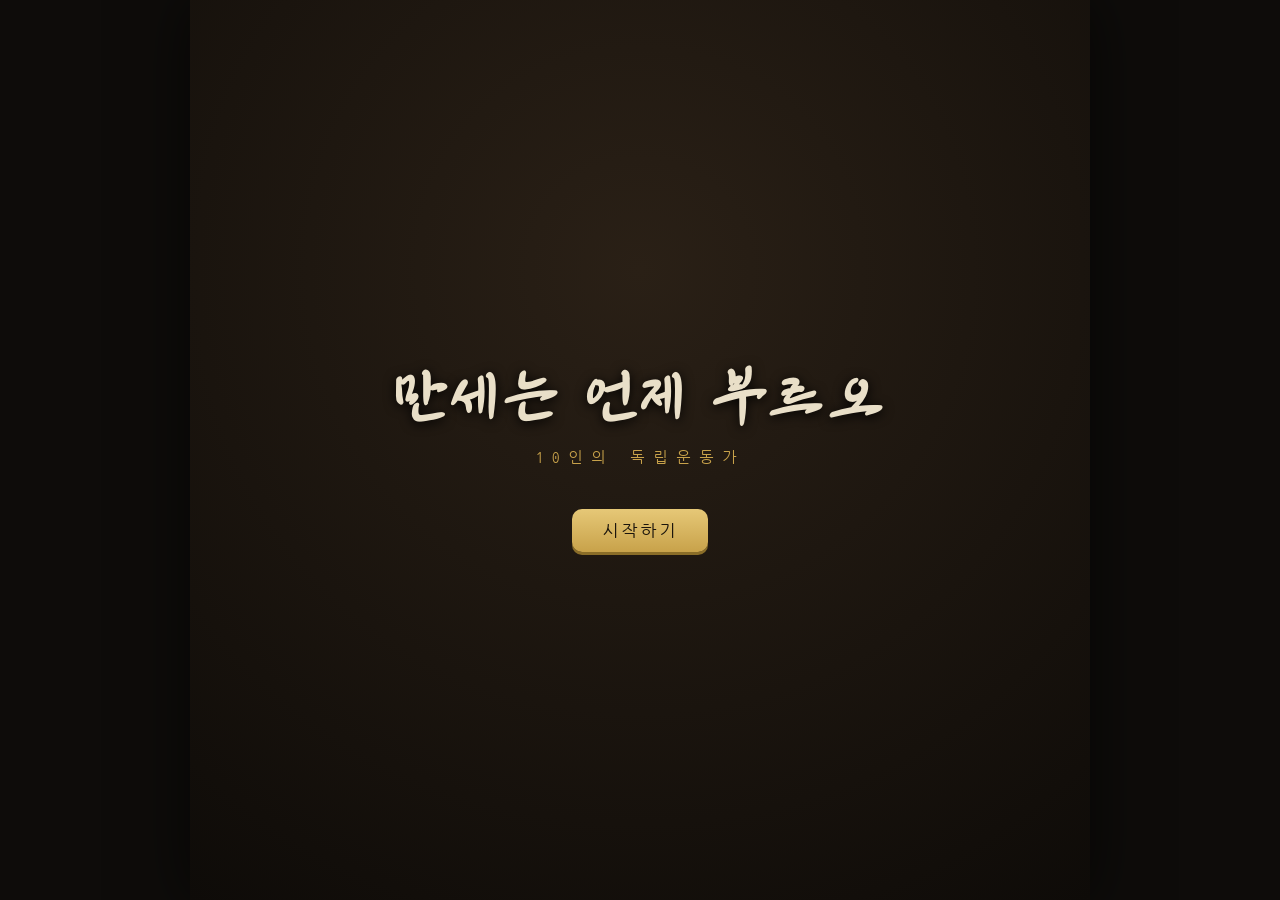
==== el/index.html @ 87f53710 "학년별 주소 /el/ /md/ 추가 (한글 파라미터 제거) - app/index.html 하나를 원본으로 두고 학년 페이지는 빌드 시 생성 - ?grade=%EC%A4%91%EB%" ====
<!DOCTYPE html>
<html lang="ko">
<head>
  <base href="../">
  <script>window.__GRADE = "el";</script>
<meta charset="utf-8">
<meta name="viewport" content="width=device-width, initial-scale=1, maximum-scale=1, user-scalable=no">
<title>만세는 언제 부르오</title>
<link rel="icon" href="data:,">
<link rel="stylesheet" href="css/style.css">
</head>
<body>
<div id="app">

  <!-- ① 타이틀 -->
  <section id="screen-title" class="screen">
    <div class="title-inner">
      <h1 class="logo-main" data-k="title.logo_main">만세는 언제 부르오</h1>
      <p class="logo-sub" data-k="title.logo_sub">10인의 독립운동가</p>
      <button id="btn-start" class="btn-primary">시작하기</button>
    </div>
  </section>

  <!-- 인게임 무대 -->
  <section id="stage" class="screen hidden">
    <div id="bg" class="bg"><div id="bg-caption" class="bg-caption"></div></div>

    <!-- 미니메뉴 (우상단) -->
    <div id="minimenu">
      <button id="btn-codex" title="도감">▤</button>
      <button id="btn-settings" title="설정">⚙</button>
    </div>

    <!-- 캡션 층(장소전환/이름 자막/증표 자막) -->
    <div id="caption-layer" class="caption-layer hidden"></div>

    <!-- 몽타주 초상 층(엔딩) -->
    <div id="portrait-layer" class="portrait-layer hidden"></div>

    <!-- 편지 전체화면 층(친필 서체) -->
    <div id="letter-layer" class="letter-layer hidden">
      <p id="letter-text" class="letter-text"></p>
      <span class="letter-cont cont-indicator">▼</span>
    </div>

    <!-- 선택지/군중 층 -->
    <div id="choice-layer" class="choice-layer hidden"></div>

    <!-- 대사 상자 -->
    <div id="dialogue-box" class="dialogue-box hidden">
      <p id="dialogue-text" class="dialogue-text"></p>
      <span id="dialogue-cont" class="cont-indicator">▼</span>
    </div>

    <!-- 학습 패널(A₂) -->
    <div id="learn-panel" class="learn-panel hidden">
      <div class="learn-inner">
        <p id="learn-text" class="learn-text"></p>
        <div class="learn-nav">
          <button id="learn-prev">◀ 이전</button>
          <span id="learn-progress">1/1</span>
          <button id="learn-next">다음 ▶</button>
        </div>
      </div>
    </div>

    <!-- 퀴즈 패널 -->
    <div id="quiz-panel" class="quiz-panel hidden">
      <div class="quiz-inner">
        <p id="quiz-q" class="quiz-q"></p>
        <div id="quiz-options" class="quiz-options"></div>
        <p id="quiz-feedback" class="quiz-feedback hidden"></p>
        <button id="quiz-continue" class="btn-primary hidden">계속</button>
      </div>
    </div>
  </section>

  <!-- 도감(전체화면) -->
  <section id="screen-codex" class="screen hidden">
    <header class="codex-header">
      <span id="codex-progress" class="codex-side"></span>
      <span class="codex-title" data-k="codex.title">만난 사람들</span>
      <button id="codex-close" class="codex-side codex-x">닫기</button>
    </header>
    <p id="codex-guide" class="codex-guide"></p>
    <div id="codex-grid" class="codex-grid"></div>
  </section>

  <!-- 설정(모달) -->
  <section id="screen-settings" class="overlay hidden">
    <div class="settings-panel">
      <h2 data-k="settings.title">설정</h2>
      <label class="set-row"><span data-k="settings.sfx">효과음</span>
        <input type="range" id="set-sfx" min="0" max="100" value="80"></label>
      <label class="set-row"><span data-k="settings.bgm">배경음</span>
        <input type="range" id="set-bgm" min="0" max="100" value="60"></label>
      <div class="set-row"><span data-k="settings.text_speed">글자 속도</span>
        <div class="speed-btns">
          <button class="speed-btn" data-speed="느리게">느리게</button>
          <button class="speed-btn is-on" data-speed="보통">보통</button>
          <button class="speed-btn" data-speed="빠르게">빠르게</button>
        </div>
      </div>
      <button id="settings-close" class="btn-primary" data-k="settings.btn_close">닫기</button>
    </div>
  </section>

  <!-- ⑤ 결과 -->
  <section id="screen-result" class="screen hidden">
    <h2 id="result-heading" class="result-heading">10인의 독립운동가</h2>
    <div id="result-grid" class="result-grid"></div>
    <button id="result-codex" class="result-topbtn">도감 자세히 보기</button>
    <div class="result-foot">
      <button id="result-exit" class="btn-ghost">종료</button>
      <button id="result-save" class="btn-primary">저장하기</button>
    </div>
  </section>

  <!-- 크레딧 -->
  <section id="screen-credits" class="screen hidden">
    <div id="credits-scroll" class="credits-scroll"></div>
    <p class="credits-hint">화면을 누르면 처음으로 돌아갑니다</p>
  </section>

  <!-- 로딩 -->
  <section id="screen-loading" class="screen">
    <p class="loading-text" data-k="loading.text">불러오는 중…</p>
  </section>

</div>

<script src="js/engine.js"></script>
<script src="js/screens.js"></script>
<script src="js/main.js"></script>
</body>
</html>
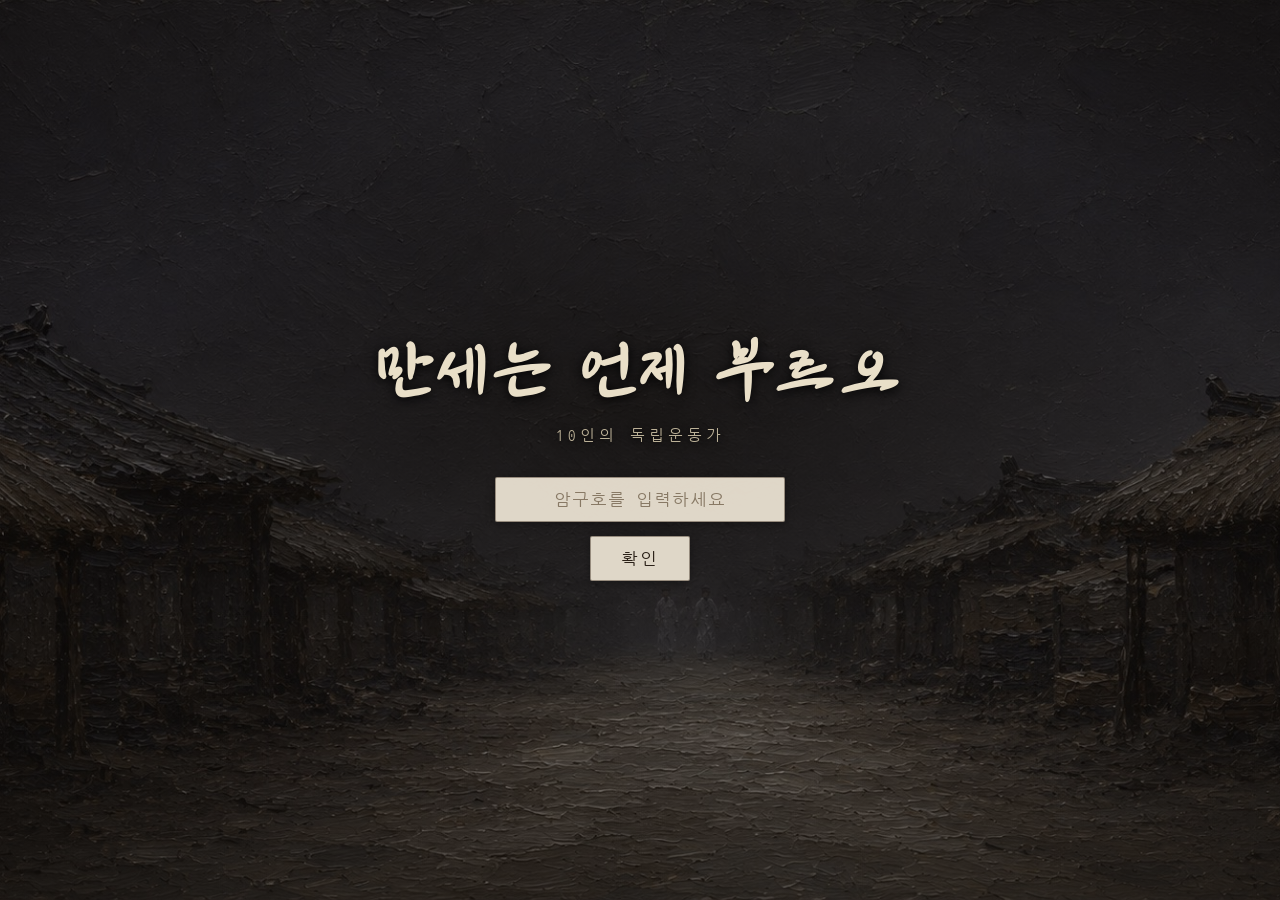
==== commit e85b0a21: "플레이테스트 26건 반영 (25건 완료) 화면: 첫 화면 암구호 입력·표준 버튼 종이색 통일·팝업 3종 480px 통일·       이름퀴즈 가로 4칸·엔딩 글씨 그림자 보강·결과" ====
--- a/el/index.html
+++ b/el/index.html
@@ -17,13 +17,23 @@
     <div class="title-inner">
       <h1 class="logo-main" data-k="title.logo_main">만세는 언제 부르오</h1>
       <p class="logo-sub" data-k="title.logo_sub">10인의 독립운동가</p>
-      <button id="btn-start" class="btn-primary">시작하기</button>
+      <!-- 암구호를 통과해야 시작된다. 검사는 js/ui.js — main.js의 시작 핸들러는 그대로 두고
+           클릭을 가로채는 방식이라, 다른 창이 main.js를 고쳐도 서로 부딪히지 않는다. -->
+      <div class="gate">
+        <input id="gate-code" class="gate-input" type="text" inputmode="text"
+               placeholder="암구호를 입력하세요" autocomplete="off"
+               autocapitalize="off" spellcheck="false" maxlength="20">
+        <button id="btn-start" class="btn-primary">확인</button>
+      </div>
     </div>
   </section>
 
   <!-- 인게임 무대 -->
   <section id="stage" class="screen hidden">
-    <div id="bg" class="bg"><div id="bg-caption" class="bg-caption"></div></div>
+    <div id="bg" class="bg"></div>
+    <!-- 앞 배경이 남아 사라지는 층(디졸브). 새 배경은 #bg에 즉시 깔리고, 이 층이 그 위에서
+         옛 그림을 들고 서서히 지워진다 — background-image는 transition이 안 먹으므로. -->
+    <div id="bg-prev" class="bg-prev"></div>
 
     <!-- 미니메뉴 (우상단) -->
     <div id="minimenu">
@@ -43,8 +53,17 @@
       <span class="letter-cont cont-indicator">▼</span>
     </div>
 
-    <!-- 선택지/군중 층 -->
+    <!-- 선택지 층(도입 2택) -->
     <div id="choice-layer" class="choice-layer hidden"></div>
+
+    <!-- 인물 찾기 층(포스터 코드 입력) — 대사창과 나란히 서야 해서 흐름 안에 둔다 -->
+    <div id="find-layer" class="find-layer hidden">
+      <!-- 안내 문구가 포스터 자리보다 위 — "안내→포스터→입력" 순으로 읽힌다(사용자 확정) -->
+      <p id="find-prompt" class="find-prompt"></p>
+      <div id="find-slots" class="find-slots"></div>
+      <div id="find-code" class="find-code"></div>
+      <div id="find-pad" class="find-pad"></div>
+    </div>
 
     <!-- 대사 상자 -->
     <div id="dialogue-box" class="dialogue-box hidden">
@@ -129,8 +148,12 @@
 
 </div>
 
+<!-- 도감 저장(PDF)용. 로컬 번들 — 오프라인 교실에서도 돌아야 하므로 CDN 쓰지 않는다 -->
+<script src="lib/html2canvas.min.js"></script>
+<script src="lib/jspdf.umd.min.js"></script>
 <script src="js/engine.js"></script>
 <script src="js/screens.js"></script>
 <script src="js/main.js"></script>
+<script src="js/ui.js"></script>
 </body>
 </html>
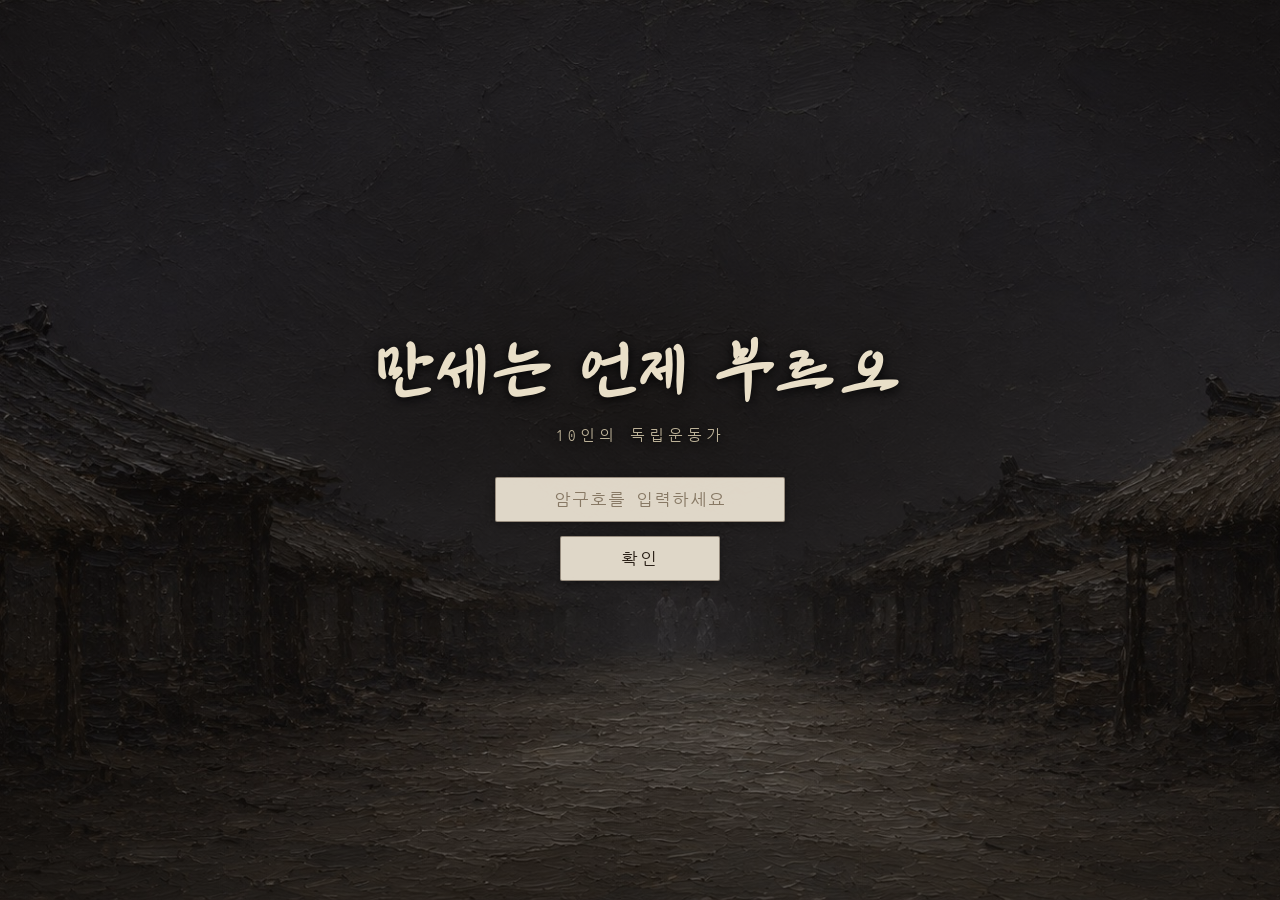
==== commit cefc2e68: "이어하기 + 인물 퀴즈 상시 학습판 + 학습창·버튼 크기 정리 - 이어하기: 진행을 브라우저에 저장해 하다 만 곳부터 다시 시작(초·중 따로 저장,   기록 없으면 버튼 안 보임," ====
--- a/el/index.html
+++ b/el/index.html
@@ -25,6 +25,9 @@
                autocapitalize="off" spellcheck="false" maxlength="20">
         <button id="btn-start" class="btn-primary">확인</button>
       </div>
+      <!-- 이어하기 — 저장된 진행이 있을 때만 main.js가 hidden을 벗긴다. 암구호 밖에 두는 건
+           일부러다: 끊긴 판을 되살리는 자리라 문턱을 하나 더 두지 않는다(사용자 확정). -->
+      <button id="btn-resume" class="btn-resume hidden">이어하기</button>
     </div>
   </section>
 
@@ -56,13 +59,24 @@
     <!-- 선택지 층(도입 2택) -->
     <div id="choice-layer" class="choice-layer hidden"></div>
 
+    <!-- 인물 퀴즈에서만 뜨는 상시 학습판 — 코드를 치는 동안 앞서 읽은 학습 글을 다시 볼 수 있게
+         화면에 그대로 띄워 둔다(버튼으로 여는 방식은 폐기, 사용자 확정 2026-07-28).
+         자리는 화면 맨 위 — 아래쪽은 소프트 키보드가 덮으므로 쓸 수 없다. -->
+    <div id="quiz-learn" class="quiz-learn hidden">
+      <div id="quiz-learn-text" class="quiz-learn-text"></div>
+      <div class="quiz-learn-nav">
+        <button id="quiz-learn-prev" type="button">◀ 이전</button>
+        <span id="quiz-learn-progress"></span>
+        <button id="quiz-learn-next" type="button">다음 ▶</button>
+      </div>
+    </div>
+
     <!-- 인물 찾기 층(포스터 코드 입력) — 대사창과 나란히 서야 해서 흐름 안에 둔다 -->
     <div id="find-layer" class="find-layer hidden">
       <!-- 안내 문구가 포스터 자리보다 위 — "안내→포스터→입력" 순으로 읽힌다(사용자 확정) -->
       <p id="find-prompt" class="find-prompt"></p>
       <div id="find-slots" class="find-slots"></div>
       <div id="find-code" class="find-code"></div>
-      <div id="find-pad" class="find-pad"></div>
     </div>
 
     <!-- 대사 상자 -->
@@ -88,8 +102,6 @@
       <div class="quiz-inner">
         <p id="quiz-q" class="quiz-q"></p>
         <div id="quiz-options" class="quiz-options"></div>
-        <p id="quiz-feedback" class="quiz-feedback hidden"></p>
-        <button id="quiz-continue" class="btn-primary hidden">계속</button>
       </div>
     </div>
   </section>
